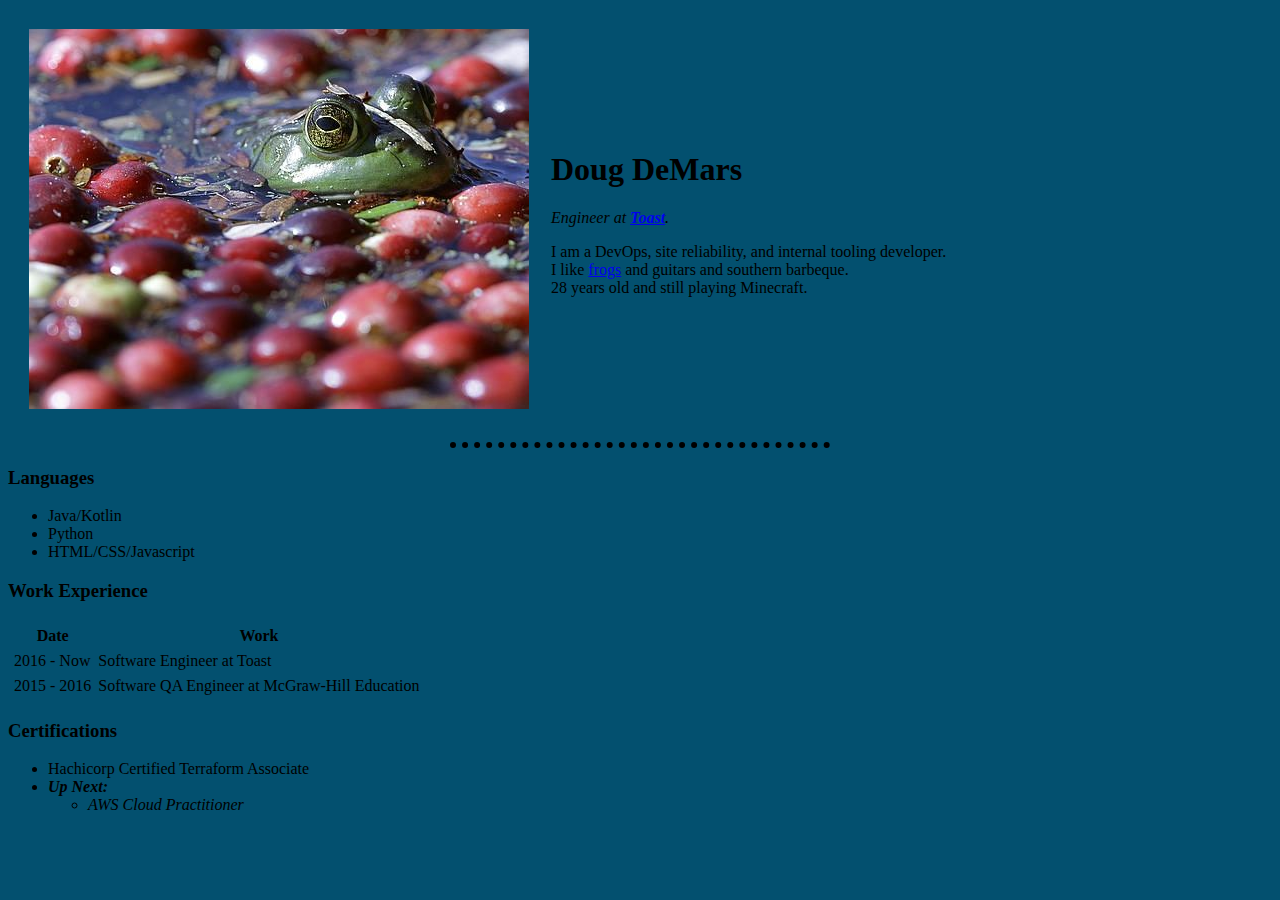
==== index.html @ 0b55d91c "website init" ====
<!DOCTYPE html>
<html lang="en" dir="ltr">

<head>

  <meta charset="utf-8">
  <title>Doug</title>
  <link rel="stylesheet" href="css/styles.css">

  <table cellspacing=20>
    <tr>
      <td><img src="images/frog-in-cranberry-bog.jpg" alt="frog in bog"></td>
      <td>
        <h1>Doug DeMars</h1>
        <p><em>Engineer at <strong><a href="https://pos.toasttab.com/">Toast</a></strong>.</em></p>
        <p>
          I am a DevOps, site reliability, and internal tooling developer.<br>
          I like <a href="frog-army.html">frogs</a> and guitars and southern barbeque.<br>
          28 years old and still playing Minecraft.
        </p>
      </td>
    </tr>
  </table>

  <hr>

  <h3>Languages</h3>
  <ul>
    <li>Java/Kotlin</li>
    <li>Python</li>
    <li>HTML/CSS/Javascript</li>
  </ul>

  <h3>Work Experience</h3>
  <table cellspacing=5>
    <thead>
      <tr>
        <th>Date</th>
        <th>Work</th>
      </tr>
    </thead>
    <tbody>
      <tr>
        <td>2016 - Now</td>
        <td>Software Engineer at Toast</td>
      </tr>
      <tr>
        <td>2015 - 2016</td>
        <td>Software QA Engineer at McGraw-Hill Education</td>
      </tr>
    </tbody>
  </table>

  <h3>Certifications</h3>
  <ul>
    <li>Hachicorp Certified Terraform Associate</li>
    <li><em><b>Up Next:</b></em>
      <ul>
        <li><em>AWS Cloud Practitioner</em></li>
      </ul>
    </li>
  </ul>

  <!-- <hr>

  <h3>Contact me</h3>
  <form action="mailto:demarsdouglas@gmail.com" method="post" enctype="text/plain">
    <label>Your Name:</label>
    <input type="text" name="yourName" value=""><br>
    <label>Your Email:</label>
    <input type="email" name="yourEmail"><br>
    <label>Message:</label><br>
    <textarea name="yourMessage" rows="6" cols="30"></textarea><br>
    <input type="submit" name="">
  </form> -->


</body>

</html>
---- css/styles.css ----
body {
  background-color: #03506f;
}

hr {
  border-color: black;
  border-style: dotted none none;
  border-width: 6px;
  width: 30%;
}

#heading {
  
}
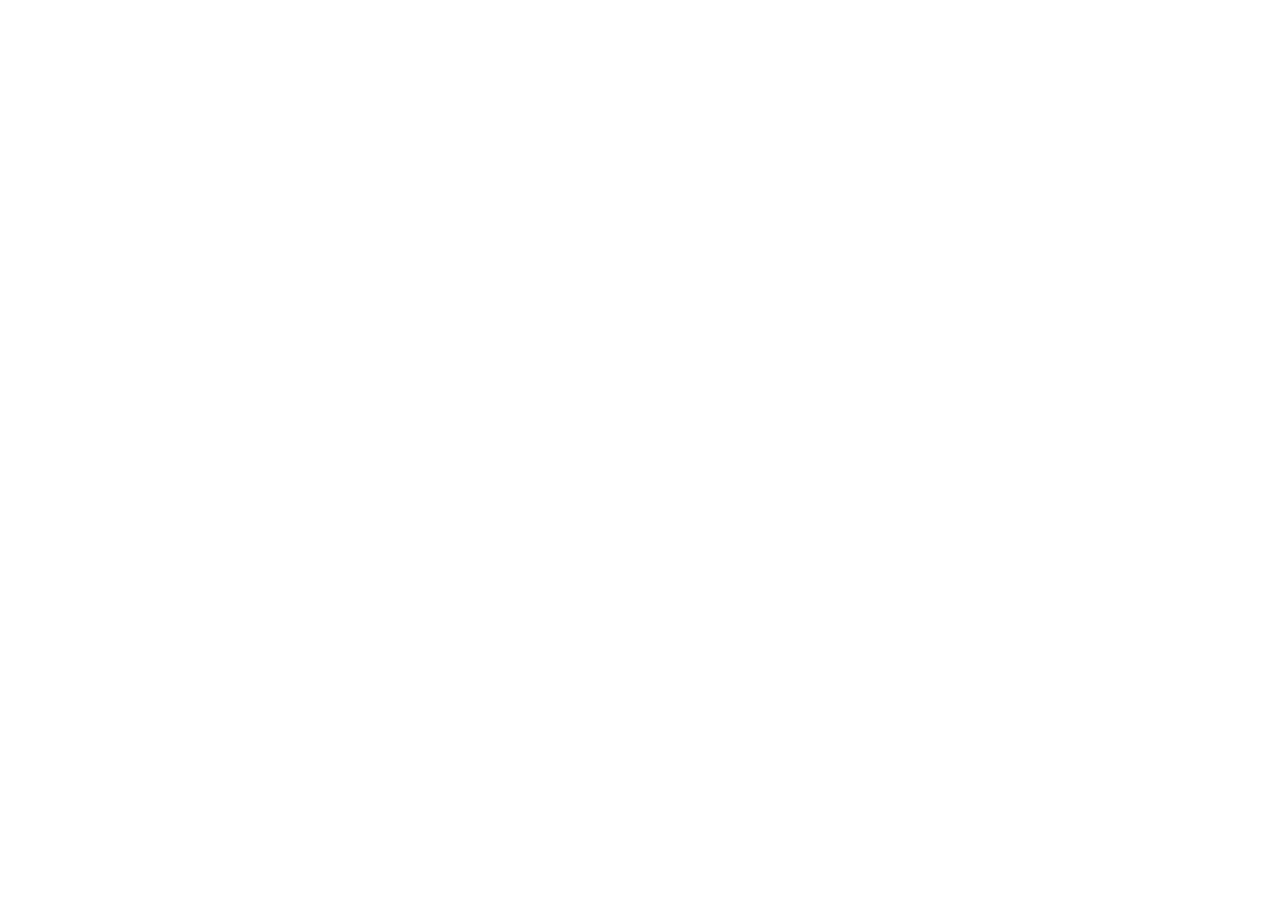
==== commit b7ea2144: "add favicon, get rid of old stuff" ====
--- a/index.html
+++ b/index.html
@@ -1,80 +1,12 @@
 <!DOCTYPE html>
 <html lang="en" dir="ltr">
+  <head>
+    <meta charset="utf-8">
+    <title>Douglas DeMars</title>
+    <link rel="stylesheet" href="/css/styles.css">
+    <link rel="icon" href="favicon.ico">
+  </head>
+  <body>
 
-<head>
-
-  <meta charset="utf-8">
-  <title>Doug</title>
-  <link rel="stylesheet" href="css/styles.css">
-
-  <table cellspacing=20>
-    <tr>
-      <td><img src="images/frog-in-cranberry-bog.jpg" alt="frog in bog"></td>
-      <td>
-        <h1>Doug DeMars</h1>
-        <p><em>Engineer at <strong><a href="https://pos.toasttab.com/">Toast</a></strong>.</em></p>
-        <p>
-          I am a DevOps, site reliability, and internal tooling developer.<br>
-          I like <a href="frog-army.html">frogs</a> and guitars and southern barbeque.<br>
-          28 years old and still playing Minecraft.
-        </p>
-      </td>
-    </tr>
-  </table>
-
-  <hr>
-
-  <h3>Languages</h3>
-  <ul>
-    <li>Java/Kotlin</li>
-    <li>Python</li>
-    <li>HTML/CSS/Javascript</li>
-  </ul>
-
-  <h3>Work Experience</h3>
-  <table cellspacing=5>
-    <thead>
-      <tr>
-        <th>Date</th>
-        <th>Work</th>
-      </tr>
-    </thead>
-    <tbody>
-      <tr>
-        <td>2016 - Now</td>
-        <td>Software Engineer at Toast</td>
-      </tr>
-      <tr>
-        <td>2015 - 2016</td>
-        <td>Software QA Engineer at McGraw-Hill Education</td>
-      </tr>
-    </tbody>
-  </table>
-
-  <h3>Certifications</h3>
-  <ul>
-    <li>Hachicorp Certified Terraform Associate</li>
-    <li><em><b>Up Next:</b></em>
-      <ul>
-        <li><em>AWS Cloud Practitioner</em></li>
-      </ul>
-    </li>
-  </ul>
-
-  <!-- <hr>
-
-  <h3>Contact me</h3>
-  <form action="mailto:demarsdouglas@gmail.com" method="post" enctype="text/plain">
-    <label>Your Name:</label>
-    <input type="text" name="yourName" value=""><br>
-    <label>Your Email:</label>
-    <input type="email" name="yourEmail"><br>
-    <label>Message:</label><br>
-    <textarea name="yourMessage" rows="6" cols="30"></textarea><br>
-    <input type="submit" name="">
-  </form> -->
-
-
-</body>
-
+  </body>
 </html>
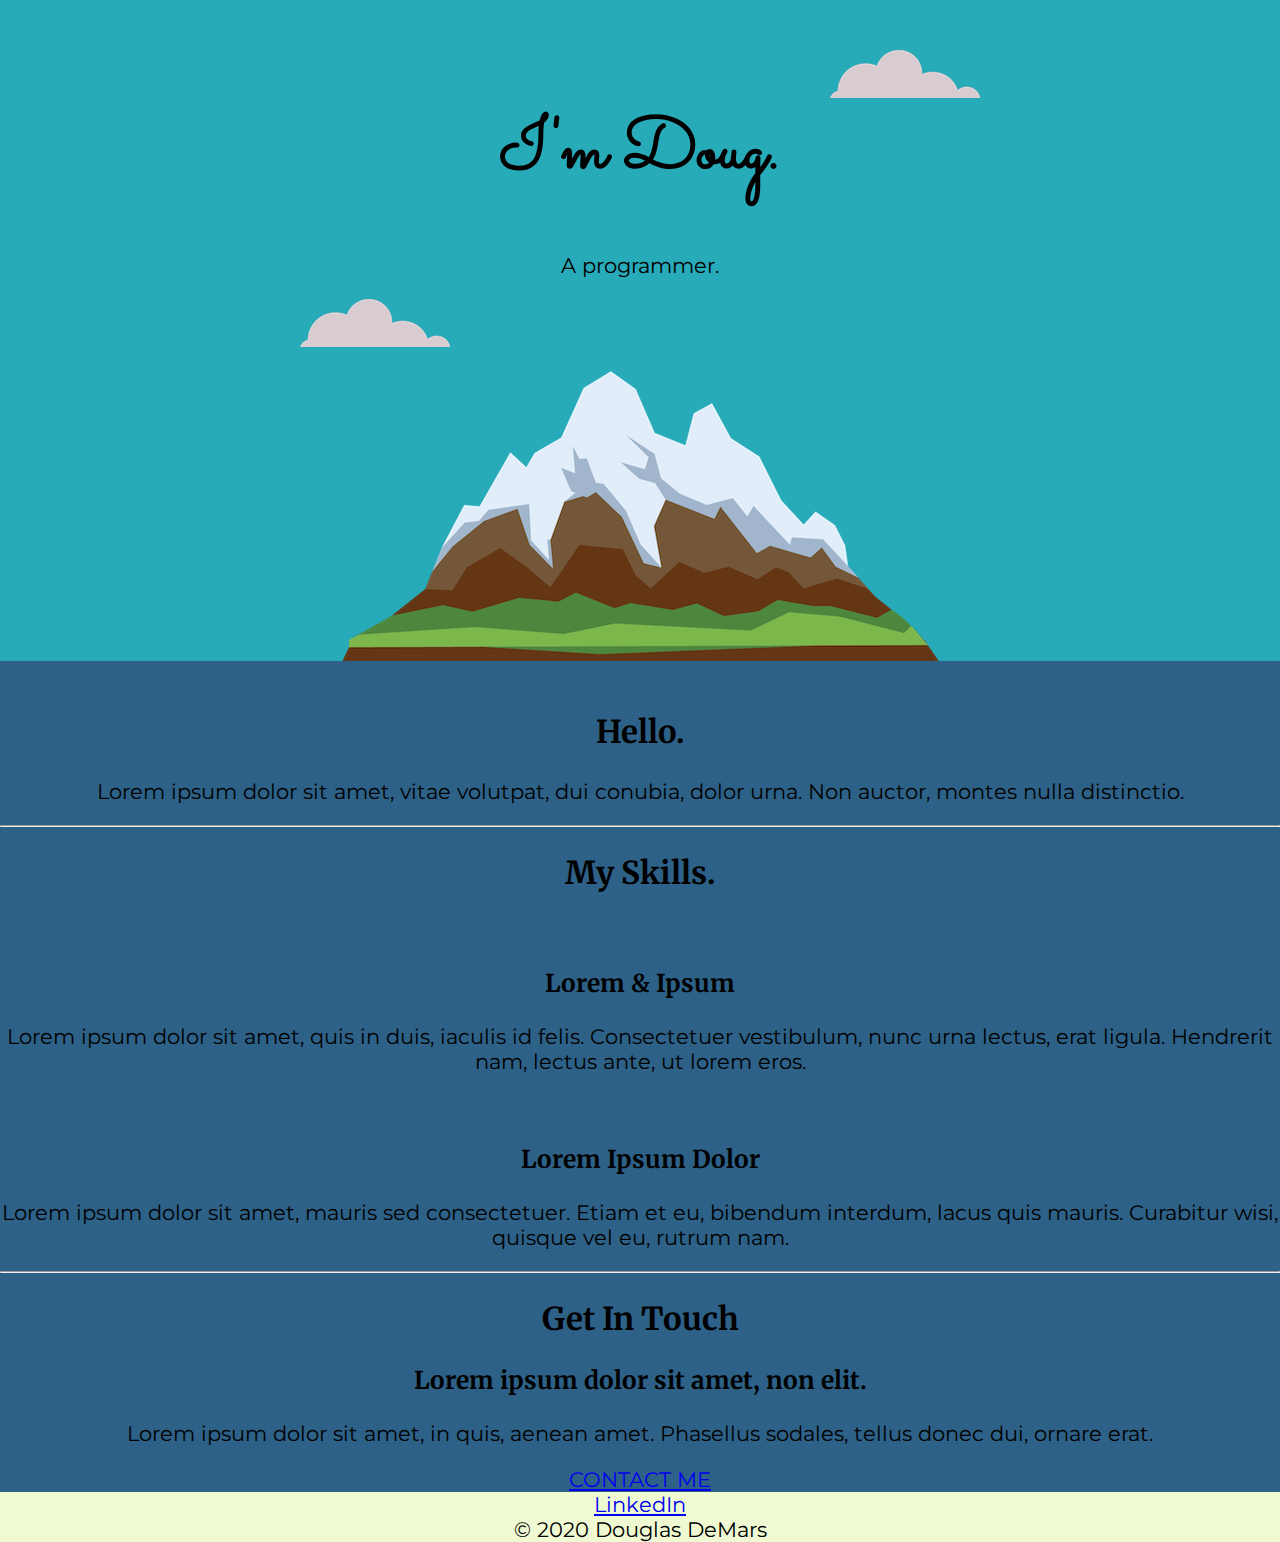
==== commit 3b34619e: "many many changes" ====
--- a/index.html
+++ b/index.html
@@ -1,12 +1,61 @@
 <!DOCTYPE html>
 <html lang="en" dir="ltr">
-  <head>
-    <meta charset="utf-8">
-    <title>Douglas DeMars</title>
-    <link rel="stylesheet" href="/css/styles.css">
-    <link rel="icon" href="favicon.ico">
-  </head>
-  <body>
 
-  </body>
+<head>
+  <meta charset="utf-8">
+  <title>Douglas DeMars</title>
+  <link rel="stylesheet" href="css/styles.css">
+  <link rel="icon" href="favicon.ico">
+  <link rel="preconnect" href="https://fonts.gstatic.com">
+  <link href="https://fonts.googleapis.com/css2?family=Merriweather:wght@300&family=Montserrat:wght@100&family=Sacramento&display=swap" rel="stylesheet">
+</head>
+
+<body>
+  <div class="top-container">
+    <img src="images/cloud.png" class="first-cloud" alt="cloud-img">
+    <h1>I'm Doug.</h1>
+    <p>A programmer.</p>
+    <img src="images/cloud.png" class="second-cloud" alt="cloud-img">
+    <img src="images/mountain.png" class="mountain" alt="mountain-image">
+  </div>
+
+
+    <div class="middle-container">
+      <div class="profile">
+        <img src="" alt="">
+        <h2>Hello.</h2>
+        <p>Lorem ipsum dolor sit amet, vitae volutpat, dui conubia, dolor urna. Non auctor, montes nulla distinctio.</p>
+      </div>
+      <hr>
+      <div class="skills">
+        <h2>My Skills.</h2>
+        <div class="skill-row">
+          <img class="" src="" alt="">
+          <h3>Lorem & Ipsum</h3>
+          <p>Lorem ipsum dolor sit amet, quis in duis, iaculis id felis. Consectetuer vestibulum, nunc urna lectus, erat ligula. Hendrerit nam, lectus ante, ut lorem eros.</p>
+        </div>
+        <div class="skill-row">
+          <img class="" src="" alt="">
+          <h3>Lorem Ipsum Dolor</h3>
+          <p>Lorem ipsum dolor sit amet, mauris sed consectetuer. Etiam et eu, bibendum interdum, lacus quis mauris. Curabitur wisi, quisque vel eu, rutrum nam.</p>
+        </div>
+      </div>
+      <hr>
+      <div class="contact-me">
+        <h2>Get In Touch</h2>
+        <h3>Lorem ipsum dolor sit amet, non elit.</h3>
+        <p>Lorem ipsum dolor sit amet, in quis, aenean amet. Phasellus sodales, tellus donec dui, ornare erat.</p>
+        <a class="btn" href="mailto:name@email.com">CONTACT ME</a>
+      </div>
+    </div>
+
+
+    <div class="bottom-container">
+      <a class="footer-link" href="https://www.linkedin.com/">LinkedIn</a>
+      <p class="signature">© 2020 Douglas DeMars</p>
+    </div>
+
+
+</body>
+
 </html>
--- a/css/styles.css
+++ b/css/styles.css
@@ -0,0 +1,56 @@
+body {
+  font-family: 'Montserrat', sans-serif;
+  font-size: 21px;
+  margin: 0;
+  text-align: center;
+}
+
+h1 {
+  font-family: 'Sacramento', cursive;
+  font-size: 72px;
+  margin-top: 0;
+}
+
+h2 {
+  font-family: 'Merriweather', serif;
+}
+
+h3 {
+  font-family: 'Merriweather', serif;
+}
+
+.top-container {
+  background-color: #28ABB9;
+  padding-top: 100px;
+  position: relative;
+}
+
+.middle-container {
+  background-color: #2D6187;
+}
+
+.bottom-container {
+  background-color: #EFFAD3;
+  margin-bottom: 0;
+  position: relative;
+}
+
+.first-cloud {
+  position: absolute;
+  right: 300px;
+  top: 50px;
+}
+
+.second-cloud {
+  left: 300px;
+  position: absolute;
+}
+
+.mountain {
+  bottom: -5px;
+  position: relative;
+}
+
+.signature {
+  margin: 0;
+}
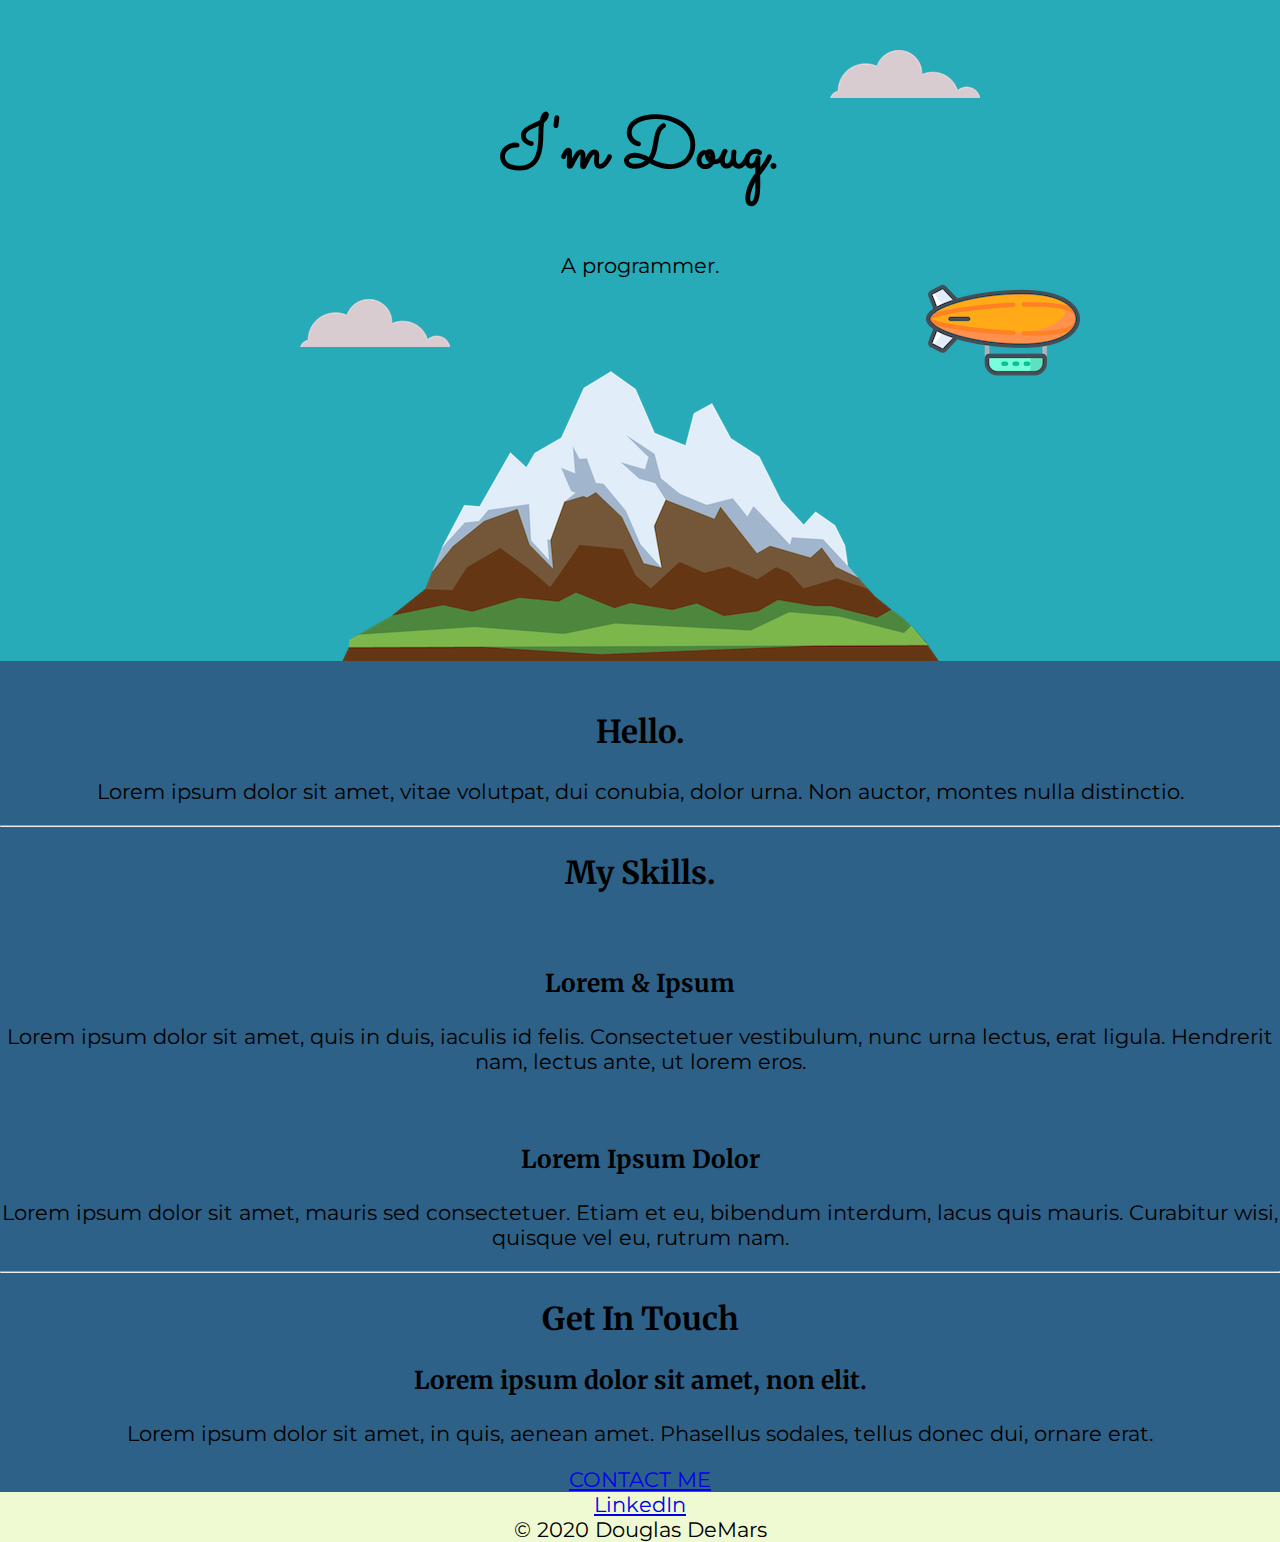
==== commit 060a724e: "add airship, add gitignore" ====
--- a/index.html
+++ b/index.html
@@ -14,6 +14,7 @@
   <div class="top-container">
     <img src="images/cloud.png" class="first-cloud" alt="cloud-img">
     <h1>I'm Doug.</h1>
+    <img src="images/airship.png" class="airship" alt="airship-img">
     <p>A programmer.</p>
     <img src="images/cloud.png" class="second-cloud" alt="cloud-img">
     <img src="images/mountain.png" class="mountain" alt="mountain-image">
--- a/css/styles.css
+++ b/css/styles.css
@@ -35,6 +35,11 @@
   position: relative;
 }
 
+.airship {
+  position: absolute;
+  right: 200px;
+}
+
 .first-cloud {
   position: absolute;
   right: 300px;
